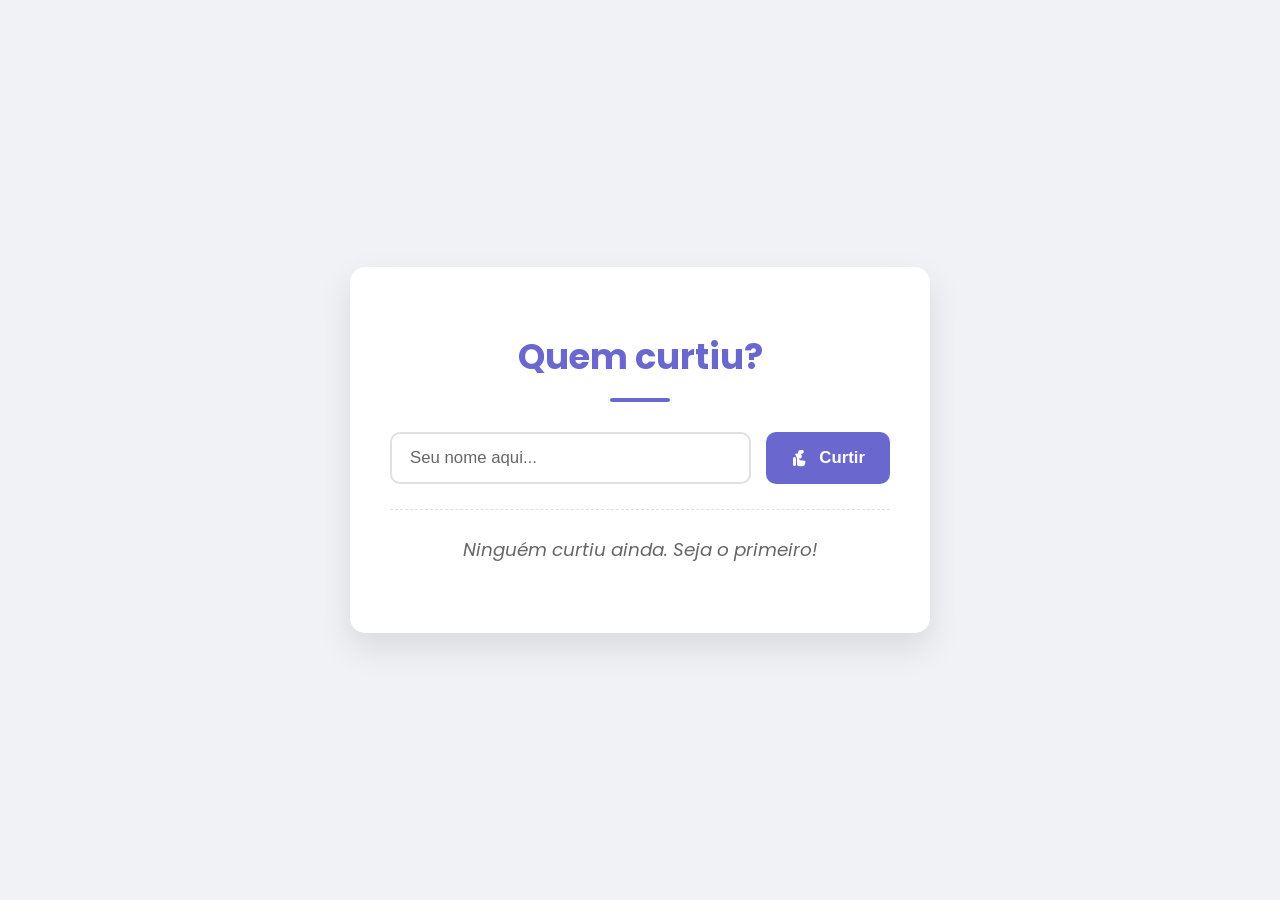
==== modulo 6 - 2/index.html @ e864d350 "Add files via upload" ====
<!DOCTYPE html>
<html lang="pt-br">
  <head>
    <meta charset="UTF-8" />
    <meta name="viewport" content="width=device-width, initial-scale=1.0" />
    <title>Sistema de Curtidas</title>
    <link
      href="https://fonts.googleapis.com/css2?family=Poppins:wght@400;500;600;700&display=swap"
      rel="stylesheet"
    />
    <link rel="stylesheet" href="style.css" />
  </head>
  <body>
    <div class="container">
      <h1 class="title">Quem curtiu?</h1>

      <div class="input-group">
        <input
          id="nameInput"
          type="text"
          placeholder="Seu nome aqui..."
          aria-label="Campo para digitar o nome"
        />
        <button id="likeButton">
          <svg
            xmlns="http://www.w3.org/2000/svg"
            viewBox="0 0 20 20"
            fill="currentColor"
          >
            <path
              d="M2 10.5a1.5 1.5 0 113 0v6a1.5 1.5 0 11-3 0v-6zM6 10.333v5.432a2.502 2.502 0 002.504 2.504h2.951a2.502 2.502 0 002.486-2.09l.481-2.91a.5.5 0 00-.546-.57l-4.706-.523a1 1 0 01-.892-.816l-.234-1.17A2.001 2.001 0 009.68 6.5l2.748-1.543a1 1 0 00.32-.979l-.29-1.455A1 1 0 0012.162 2H9.191A2.001 2.001 0 007.2 3.824l-.195 1.171a.5.5 0 01-.525.437l-1.928.322a.5.5 0 00-.362.478z"
            />
          </svg>
          Curtir
        </button>
      </div>

      <p id="likesDisplay"></p>

      <div id="errorMessage" class="hidden" role="alert">
        <span></span>
      </div>
    </div>

    <script src="/modulo 6 - 2/index.js"></script>
  </body>
</html>
---- modulo 6 - 2/style.css ----
body {
  font-family: "Poppins", sans-serif;
  background: #f0f2f5; /* Fundo Cinza claro */
  display: flex;
  justify-content: center;
  align-items: center;
  min-height: 100vh;
  margin: 0;
  padding: 20px;
  box-sizing: border-box;
}

.container {
  background: #ffffff; /* Fundo Branco do Card */
  padding: 40px;
  border-radius: 15px;
  box-shadow: 0 15px 35px rgba(0, 0, 0, 0.1);
  width: 100%;
  max-width: 500px;
  text-align: center;
  transition: all 0.3s ease-in-out;
}

.title {
  font-size: 2.2rem;
  font-weight: 700;
  color: #6a67ce; /* Lavanda escuro */
  margin-bottom: 30px;
  position: relative;
}

.title::after {
  content: "";
  display: block;
  width: 60px;
  height: 4px;
  background: #6a67ce; /* Lavanda escuro */
  margin: 15px auto 0;
  border-radius: 2px;
}

.input-group {
  display: flex;
  flex-direction: column;
  gap: 15px;
  margin-bottom: 25px;
}

@media (min-width: 600px) {
  .input-group {
    flex-direction: row;
  }
  #nameInput {
    flex-grow: 1;
  }
}

#nameInput {
  padding: 14px 18px;
  border: 2px solid #e0e0e0; /* Borda Cinza claro */
  border-radius: 10px;
  font-size: 1.05rem;
  color: #333333; /* Texto Cinza escuro */
  transition: border-color 0.3s ease, box-shadow 0.3s ease;
  box-sizing: border-box;
  width: 100%;
}

#nameInput::placeholder {
  color: #666666; /* Placeholder Cinza médio */
}

#nameInput:focus {
  border-color: #8b88dc; /* Foco Lavanda mais claro */
  box-shadow: 0 0 0 3px rgba(139, 136, 220, 0.2);
  outline: none;
}

#likeButton {
  background: #6a67ce; /* Lavanda escuro */
  color: white;
  font-weight: 600;
  padding: 14px 25px;
  border: none;
  border-radius: 10px;
  cursor: pointer;
  font-size: 1.05rem;
  transition: background 0.3s ease, transform 0.2s ease, box-shadow 0.3s ease;
  display: flex;
  align-items: center;
  justify-content: center;
  gap: 8px; /* Espaço entre ícone e texto */
  white-space: nowrap;
}

#likeButton:hover {
  background: #5a57bb; /* Lavanda um pouco mais escuro */
  box-shadow: 0 8px 15px rgba(106, 103, 206, 0.3);
  transform: translateY(-2px);
}

#likeButton:active {
  transform: translateY(0);
  box-shadow: 0 5px 10px rgba(106, 103, 206, 0.2);
}

#likeButton svg {
  height: 20px;
  width: 20px;
  fill: currentColor;
}

#likesDisplay {
  font-size: 1.15rem;
  color: #666666; /* Texto Cinza médio */
  text-align: center;
  padding-top: 25px;
  margin-top: 25px;
  border-top: 1px dashed #e0e0e0; /* Borda tracejada Cinza claro */
  font-style: italic;
  line-height: 1.6;
  min-height: 40px;
}

#errorMessage {
  background: #ffebee; /* Fundo de Erro Vermelho claro */
  color: #d32f2f; /* Texto de Erro Vermelho escuro */
  border: 1px solid #ef9a9a;
  padding: 15px;
  border-radius: 10px;
  margin-top: 20px;
  font-size: 0.95rem;
  animation: fadeIn 0.4s ease-out;
}

.hidden {
  display: none;
}

@keyframes fadeIn {
  from {
    opacity: 0;
    transform: translateY(-10px);
  }
  to {
    opacity: 1;
    transform: translateY(0);
  }
}
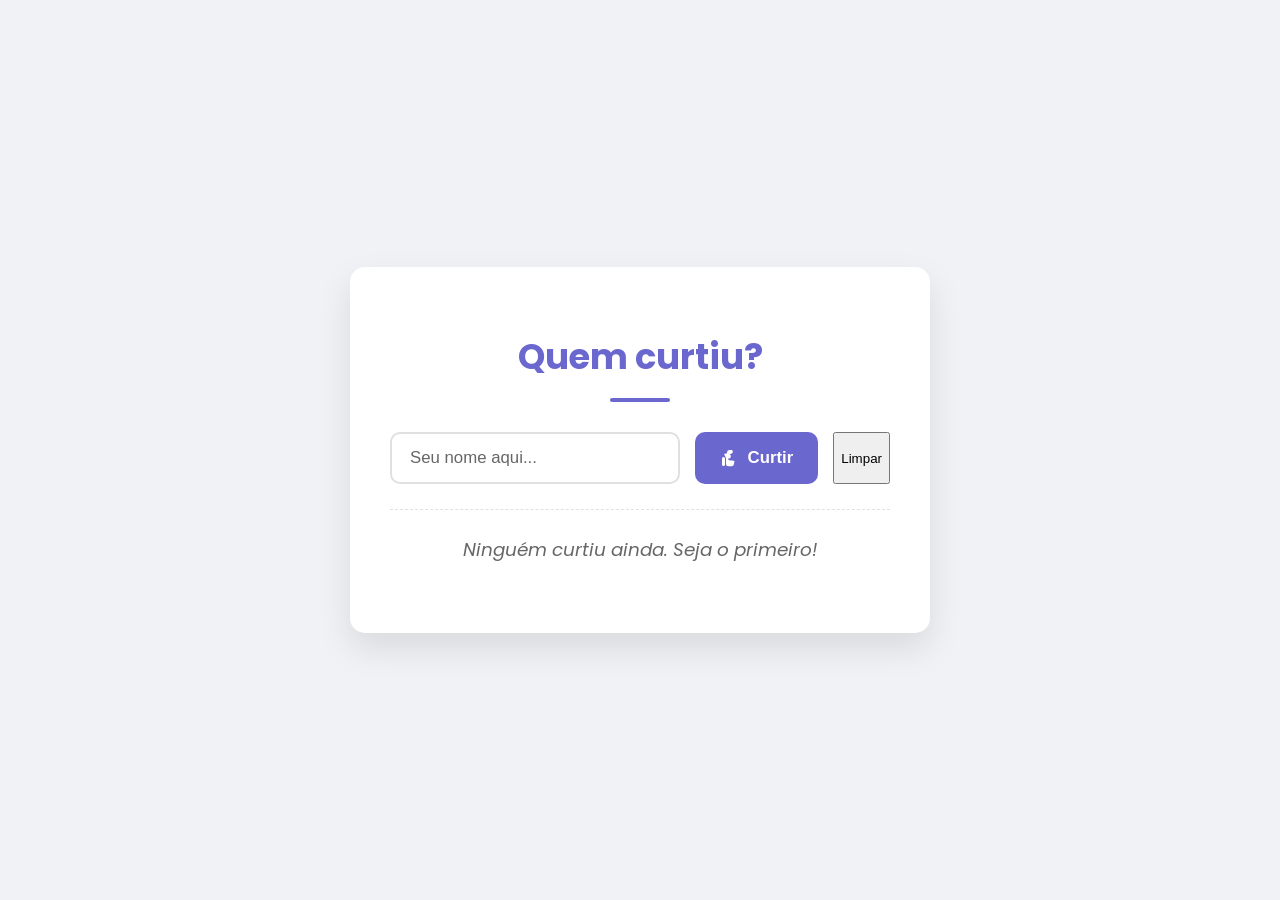
==== commit c9675fa9: "Add 'Clear' button to like input section Added a 'Clear' button to the input group." ====
--- a/modulo 6 - 2/index.html
+++ b/modulo 6 - 2/index.html
@@ -33,6 +33,7 @@
           </svg>
           Curtir
         </button>
+        <button id="btnLimpar">Limpar</button>
       </div>
 
       <p id="likesDisplay"></p>
@@ -45,3 +46,4 @@
     <script src="/modulo 6 - 2/index.js"></script>
   </body>
 </html>
+
